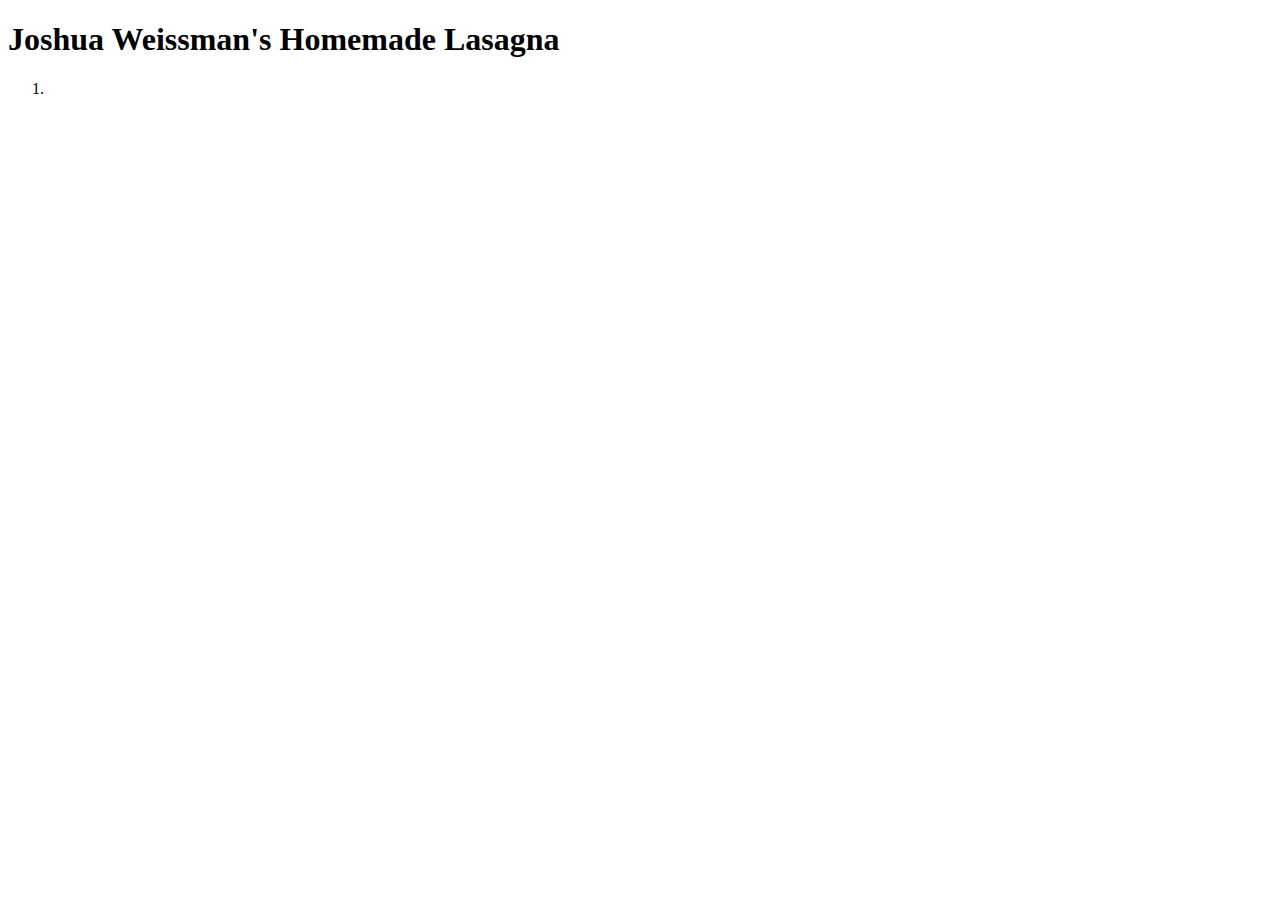
==== recipes/lasagna.html @ 9297a374 "Create Home & Recipe Page" ====
<!DOCTYPE html>
<html lang="en">
<head>
    <meta charset="UTF-8">
    <meta name="viewport" content="width=device-width, initial-scale=1.0">
    <title>Lasagna Recipe</title>
</head>
<body>
    <h1>Joshua Weissman's Homemade Lasagna</h1>
    <ol>
        <li></li>
        
    </ol>
</body>
</html>
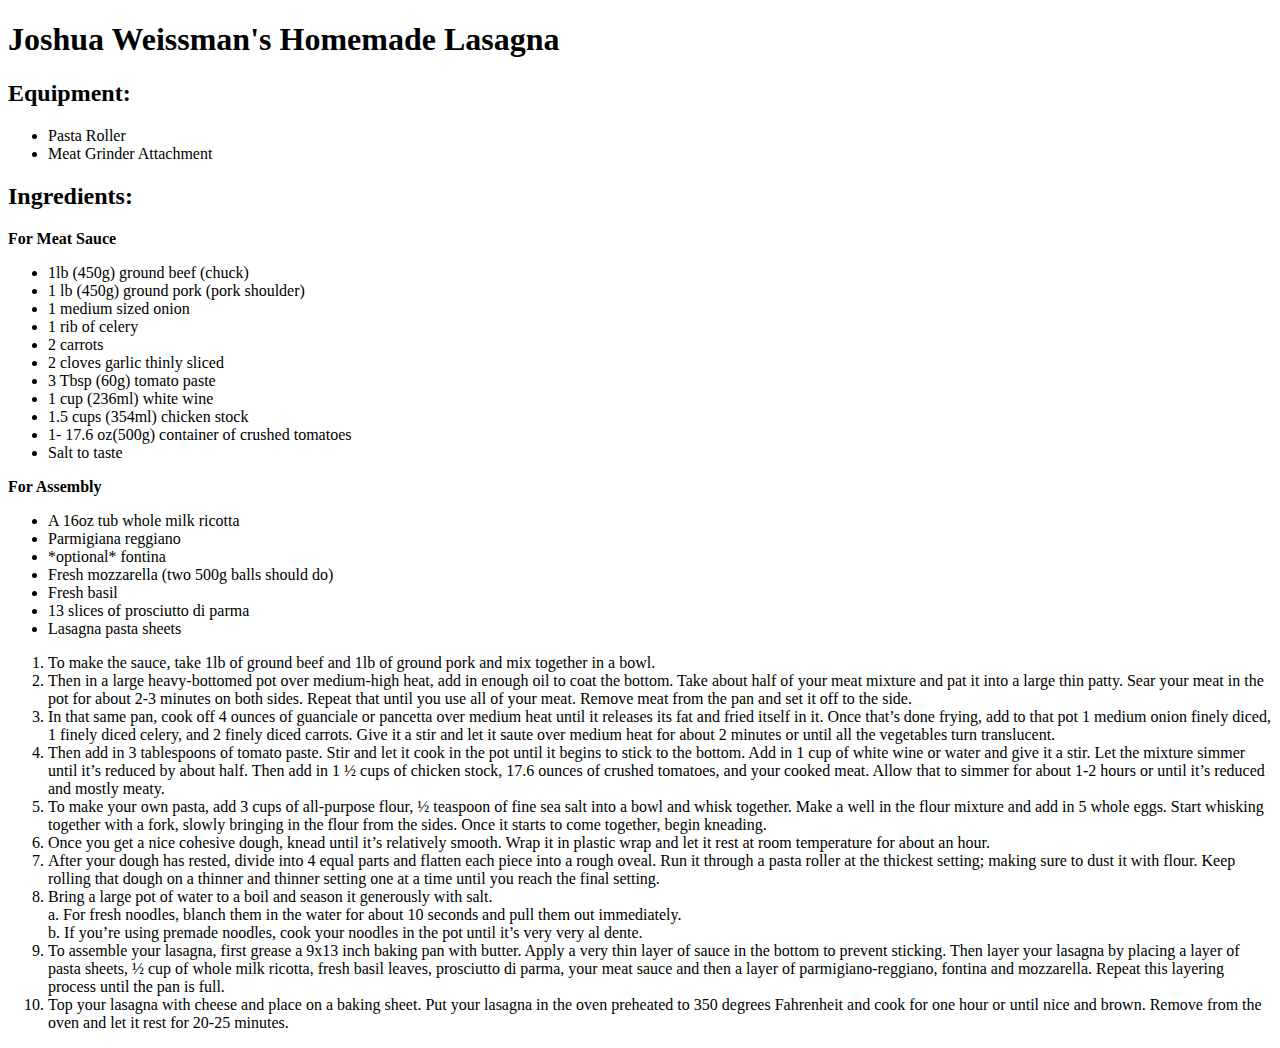
==== commit 720aee84: "Finish lasagna recipe page" ====
--- a/recipes/lasagna.html
+++ b/recipes/lasagna.html
@@ -7,9 +7,49 @@
 </head>
 <body>
     <h1>Joshua Weissman's Homemade Lasagna</h1>
+    <h2>Equipment: </h2>
+    <ul>
+        <li>Pasta Roller</li>
+        <li>Meat Grinder Attachment</li>
+    </ul>
+    <h2>Ingredients: </h2>
+    <p><strong>For Meat Sauce</strong></p>
+    <ul>
+        <li>1lb (450g) ground beef (chuck)</li>
+        <li>1 lb (450g) ground pork (pork shoulder)</li>
+        <li>1 medium sized onion</li>
+        <li>1 rib of celery</li>
+        <li>2 carrots</li>
+        <li>2 cloves garlic thinly sliced</li>
+        <li>3 Tbsp (60g) tomato paste</li>
+        <li>1 cup (236ml) white wine</li>
+        <li>1.5 cups (354ml) chicken stock</li>
+        <li>1- 17.6 oz(500g) container of crushed tomatoes</li>
+        <li>Salt to taste</li>
+    </ul>
+    <p><strong>For Assembly</strong></p>
+    <ul>
+        <li>A 16oz tub whole milk ricotta</li>
+        <li>Parmigiana reggiano</li>
+        <li>*optional* fontina</li>
+        <li>Fresh mozzarella (two 500g balls should do)</li>
+        <li>Fresh basil</li>
+        <li>13 slices of prosciutto di parma</li>
+        <li>Lasagna pasta sheets</li>
+    </ul>
     <ol>
-        <li></li>
-        
+        <li>To make the sauce, take 1lb of ground beef and 1lb of ground pork and mix together in a bowl.</li>
+        <li>Then in a large heavy-bottomed pot over medium-high heat, add in enough oil to coat the bottom. Take about half of your meat mixture and pat it into a large thin patty. Sear your meat in the pot for about 2-3 minutes on both sides. Repeat that until you use all of your meat. Remove meat from the pan and set it off to the side.</li>
+        <li>In that same pan, cook off 4 ounces of guanciale or pancetta over medium heat until it releases its fat and fried itself in it. Once that’s done frying, add to that pot 1 medium onion finely diced, 1 finely diced celery, and 2 finely diced carrots. Give it a stir and let it saute over medium heat for about 2 minutes or until all the vegetables turn translucent.</li>
+        <li>Then add in 3 tablespoons of tomato paste. Stir and let it cook in the pot until it begins to stick to the bottom. Add in 1 cup of white wine or water and give it a stir. Let the mixture simmer until it’s reduced by about half. Then add in 1 ½ cups of chicken stock, 17.6 ounces of crushed tomatoes, and your cooked meat. Allow that to simmer for about 1-2 hours or until it’s reduced and mostly meaty.</li>
+        <li>To make your own pasta, add 3 cups of all-purpose flour, ½ teaspoon of fine sea salt into a bowl and whisk together. Make a well in the flour mixture and add in 5 whole eggs. Start whisking together with a fork, slowly bringing in the flour from the sides. Once it starts to come together, begin kneading.</li>
+        <li>Once you get a nice cohesive dough, knead until it’s relatively smooth. Wrap it in plastic wrap and let it rest at room temperature for about an hour.</li>
+        <li>After your dough has rested, divide into 4 equal parts and flatten each piece into a rough oveal. Run it through a pasta roller at the thickest setting; making sure to dust it with flour. Keep rolling that dough on a thinner and thinner setting one at a time until you reach the final setting.</li>
+        <li>Bring a large pot of water to a boil and season it generously with salt.<br>
+        a. For fresh noodles, blanch them in the water for about 10 seconds and pull them out immediately.<br>
+        b. If you’re using premade noodles, cook your noodles in the pot until it’s very very al dente.</li>
+        <li>To assemble your lasagna, first grease a 9x13 inch baking pan with butter. Apply a very thin layer of sauce in the bottom to prevent sticking. Then layer your lasagna by placing a layer of pasta sheets, ½ cup of whole milk ricotta, fresh basil leaves, prosciutto di parma, your meat sauce and then a layer of parmigiano-reggiano, fontina and mozzarella. Repeat this layering process until the pan is full.</li>
+        <li>Top your lasagna with cheese and place on a baking sheet. Put your lasagna in the oven preheated to 350 degrees Fahrenheit and cook for one hour or until nice and brown. Remove from the oven and let it rest for 20-25 minutes.</li>
     </ol>
 </body>
 </html>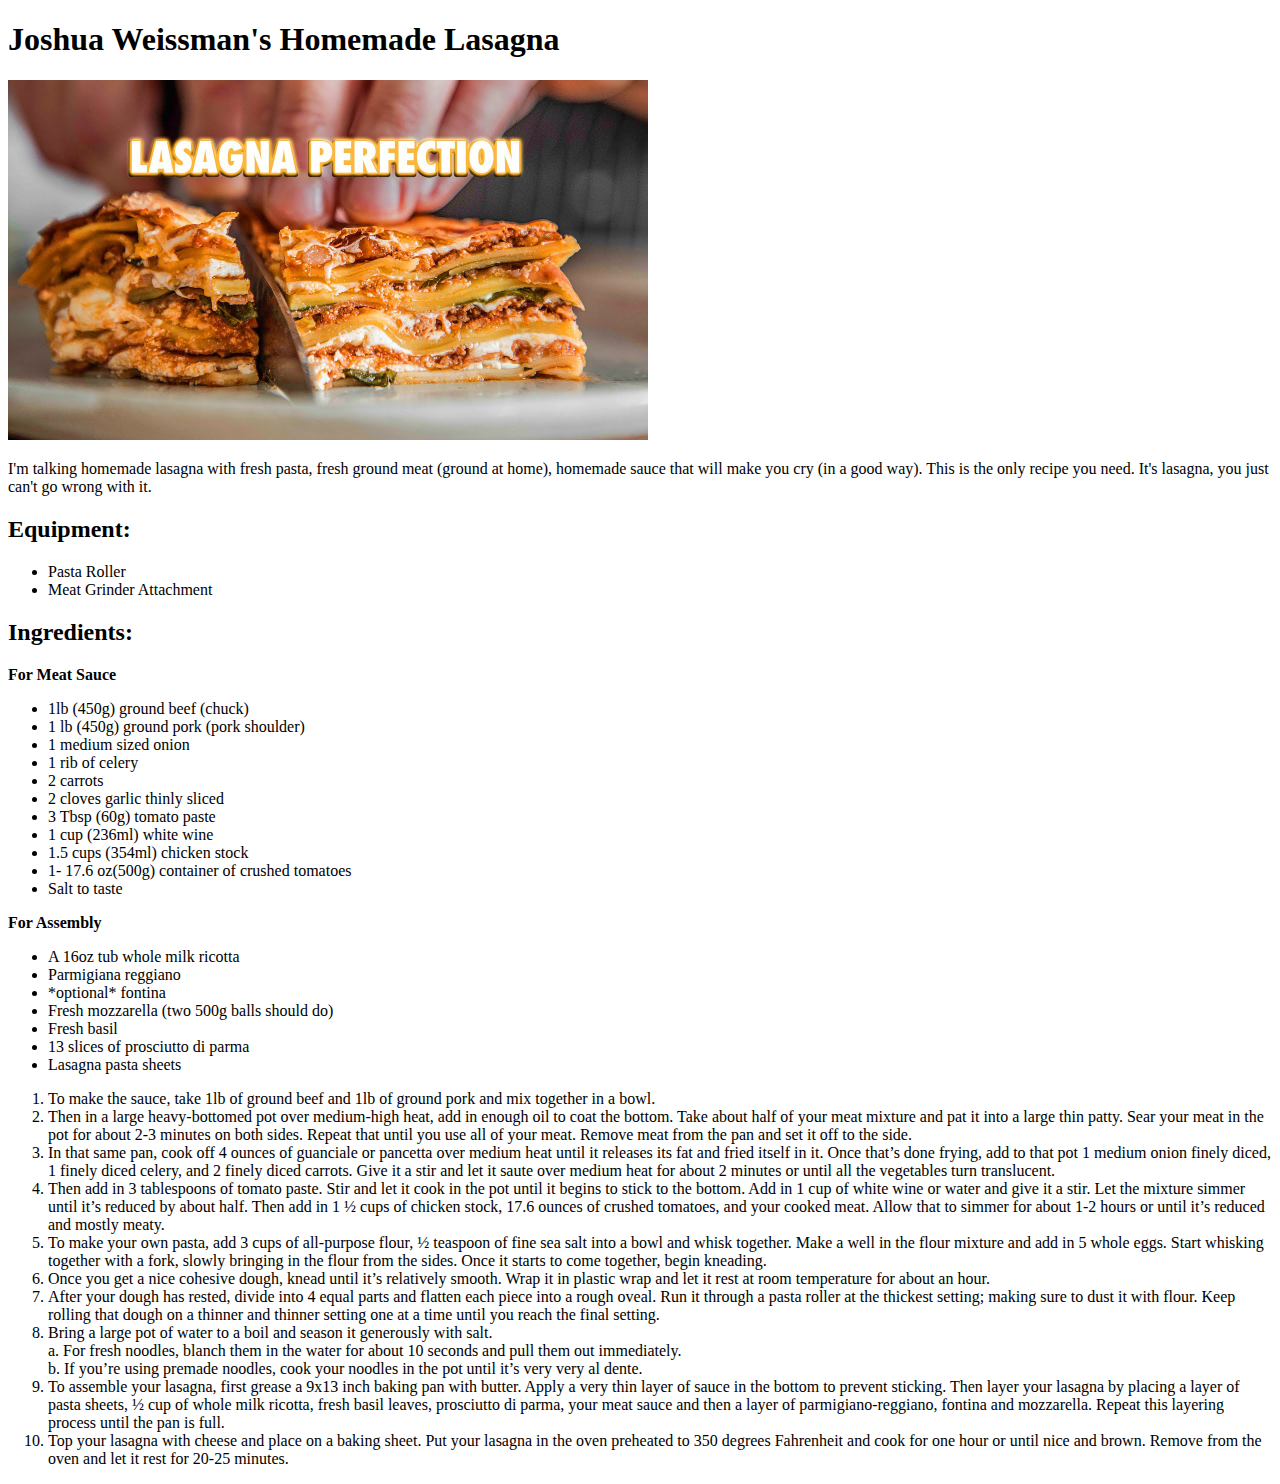
==== commit afbbbdfb: "Add image and description to lasagna page" ====
--- a/recipes/lasagna.html
+++ b/recipes/lasagna.html
@@ -7,6 +7,8 @@
 </head>
 <body>
     <h1>Joshua Weissman's Homemade Lasagna</h1>
+    <img src="./../images/lasagna.jpg" width="640" height="360">
+    <p>I'm talking homemade lasagna with fresh pasta, fresh ground meat (ground at home), homemade sauce that will make you cry (in a good way). This is the only recipe you need. It's lasagna, you just can't go wrong with it.</p>
     <h2>Equipment: </h2>
     <ul>
         <li>Pasta Roller</li>
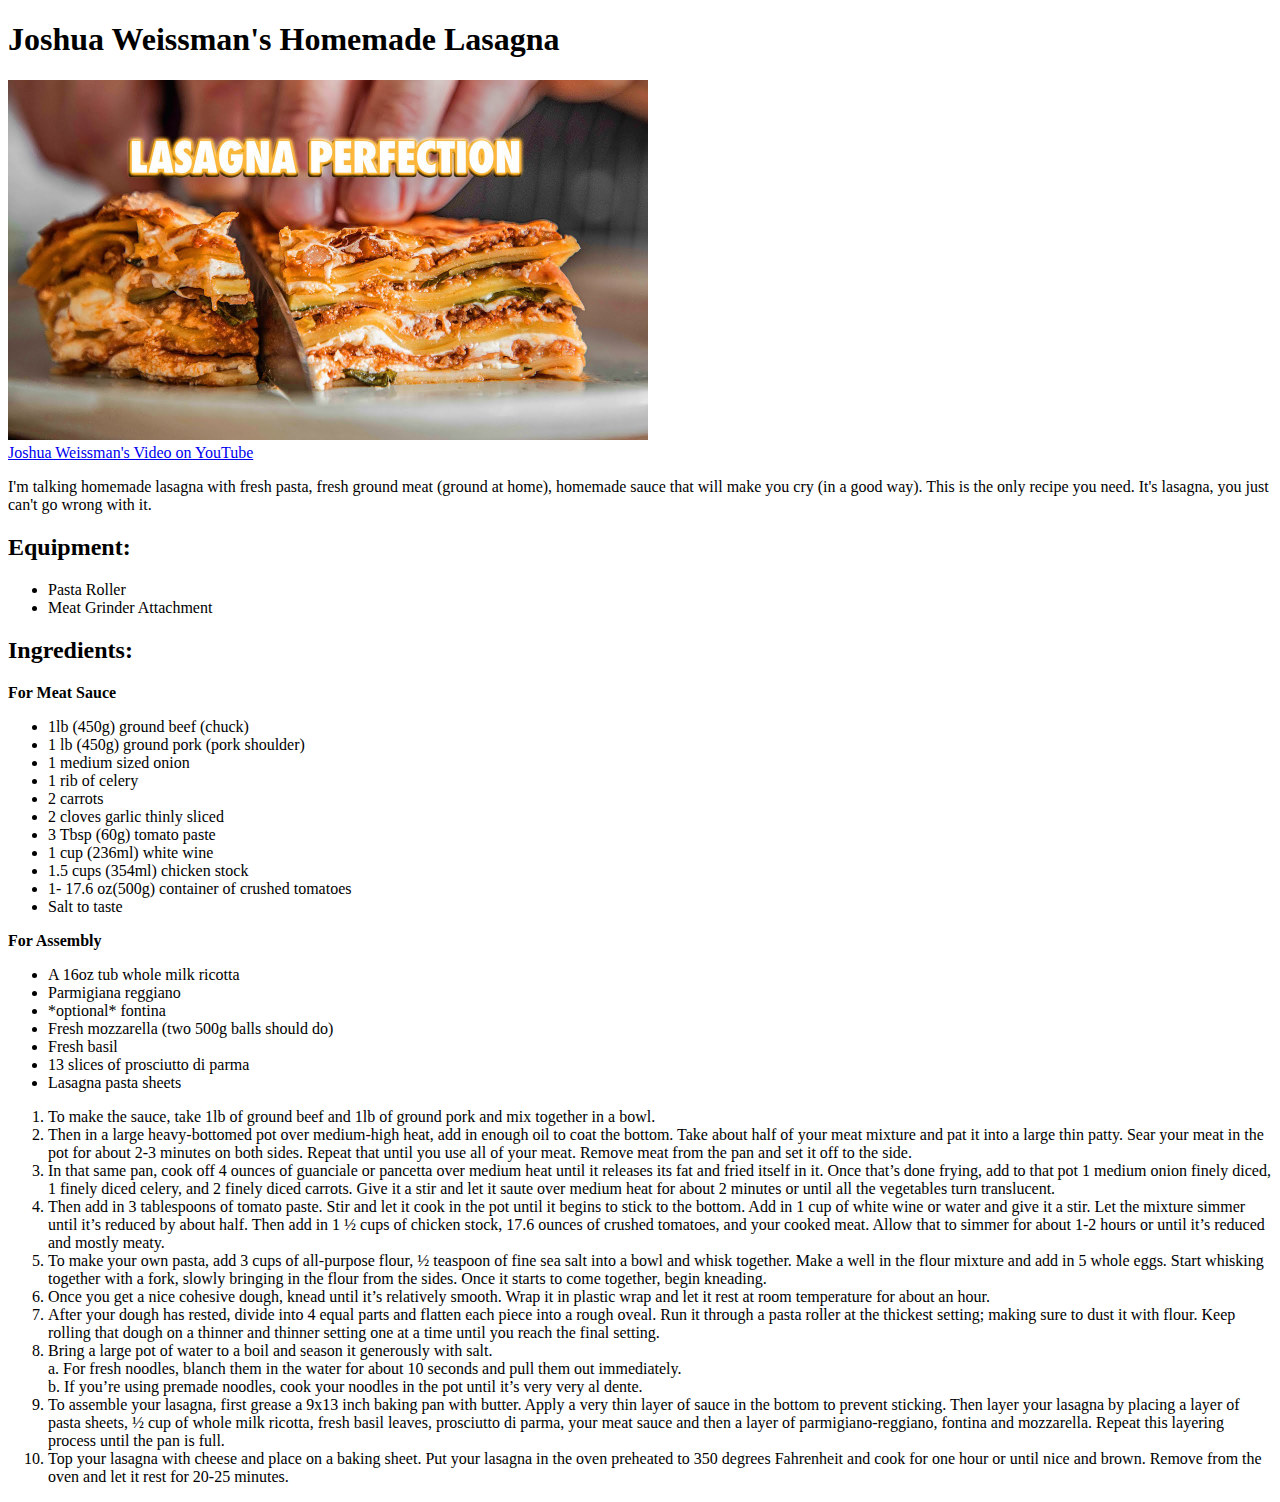
==== commit 7ff95b02: "Add link attributes & Make penne alla vodka page" ====
--- a/recipes/lasagna.html
+++ b/recipes/lasagna.html
@@ -8,6 +8,7 @@
 <body>
     <h1>Joshua Weissman's Homemade Lasagna</h1>
     <img src="./../images/lasagna.jpg" width="640" height="360">
+    <a href="https://youtu.be/3JPCVy5cZ_c" target="_blank" rel="noopener noreferrer"><br>Joshua Weissman's Video on YouTube</a>
     <p>I'm talking homemade lasagna with fresh pasta, fresh ground meat (ground at home), homemade sauce that will make you cry (in a good way). This is the only recipe you need. It's lasagna, you just can't go wrong with it.</p>
     <h2>Equipment: </h2>
     <ul>
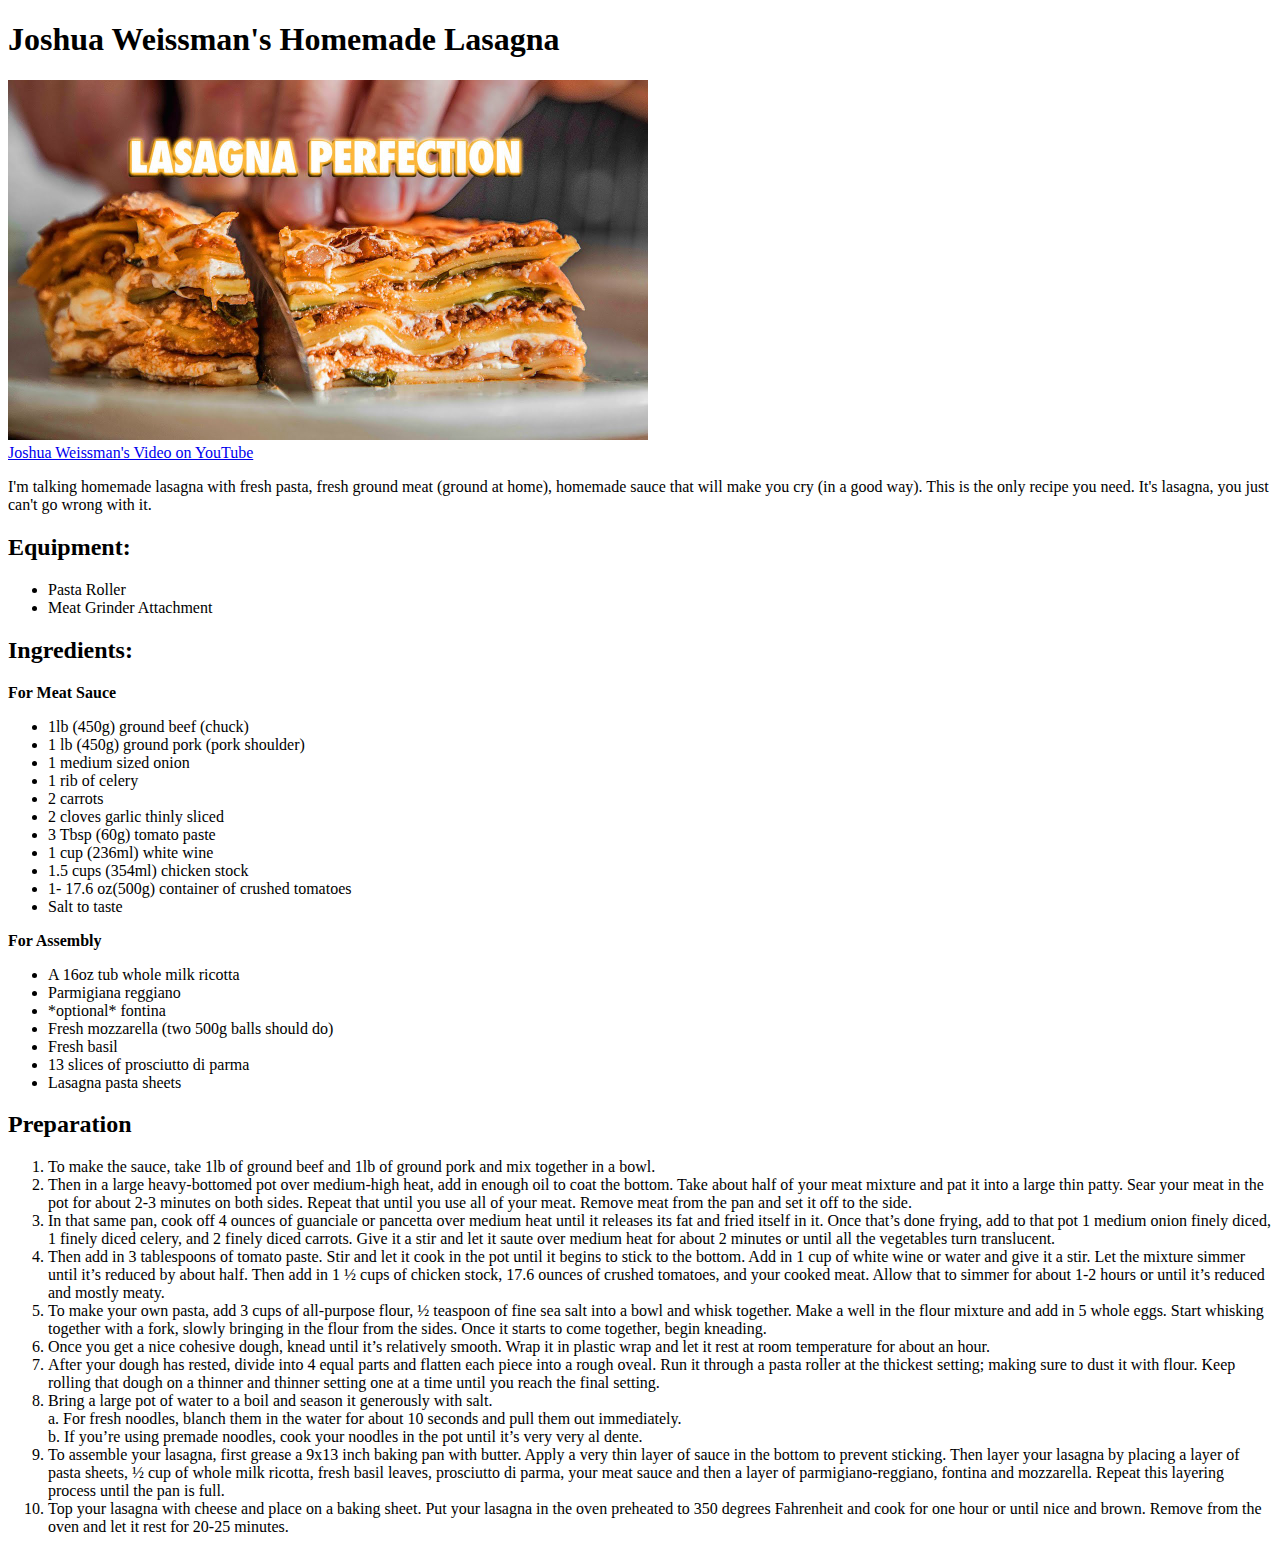
==== commit d7b92dd1: "Complete Pasta Alla Vodka page & tweak wording" ====
--- a/recipes/lasagna.html
+++ b/recipes/lasagna.html
@@ -40,6 +40,7 @@
         <li>13 slices of prosciutto di parma</li>
         <li>Lasagna pasta sheets</li>
     </ul>
+    <h2>Preparation</h2>
     <ol>
         <li>To make the sauce, take 1lb of ground beef and 1lb of ground pork and mix together in a bowl.</li>
         <li>Then in a large heavy-bottomed pot over medium-high heat, add in enough oil to coat the bottom. Take about half of your meat mixture and pat it into a large thin patty. Sear your meat in the pot for about 2-3 minutes on both sides. Repeat that until you use all of your meat. Remove meat from the pan and set it off to the side.</li>
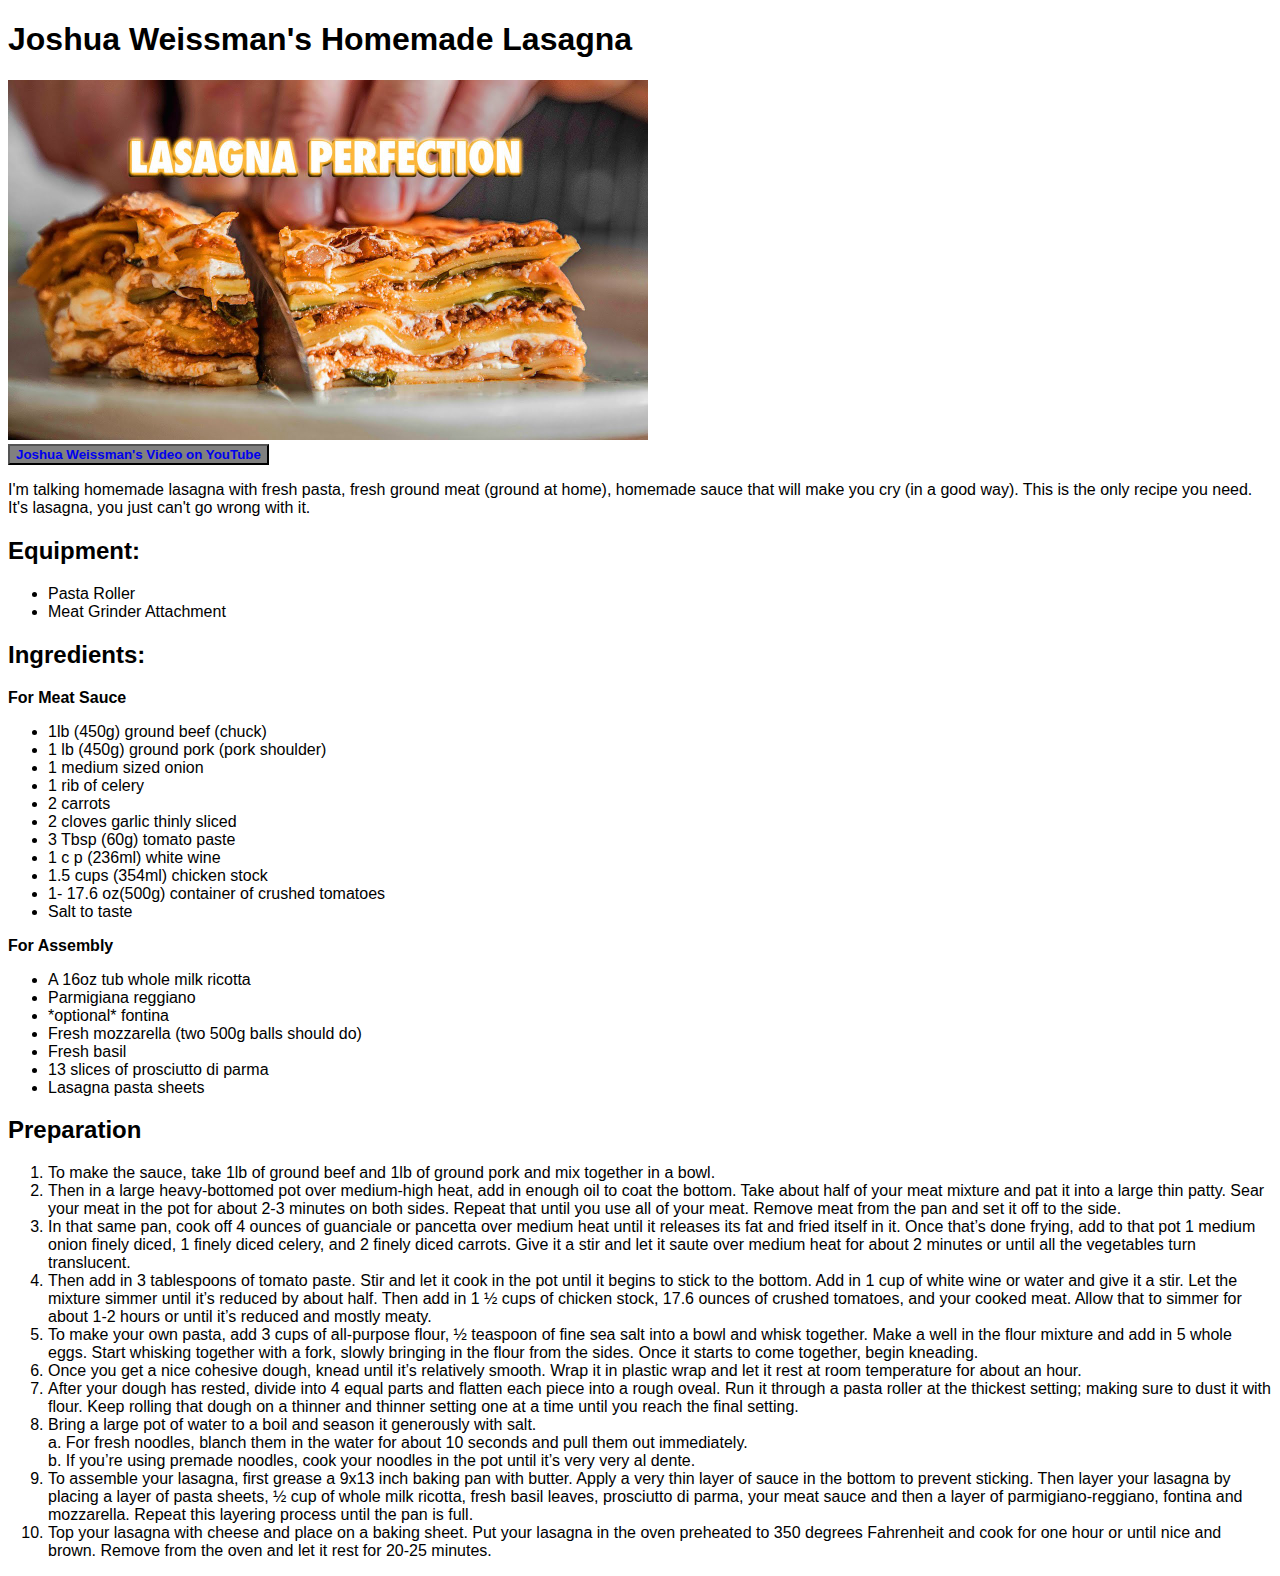
==== commit 78461c15: "Add stylesheet to each page" ====
--- a/recipes/lasagna.html
+++ b/recipes/lasagna.html
@@ -1,6 +1,7 @@
 <!DOCTYPE html>
 <html lang="en">
 <head>
+    <link rel="stylesheet" href="./../styles.css">
     <meta charset="UTF-8">
     <meta name="viewport" content="width=device-width, initial-scale=1.0">
     <title>Lasagna Recipe</title>
@@ -8,7 +9,7 @@
 <body>
     <h1>Joshua Weissman's Homemade Lasagna</h1>
     <img src="./../images/lasagna.jpg" width="640" height="360">
-    <a href="https://youtu.be/3JPCVy5cZ_c" target="_blank" rel="noopener noreferrer"><br>Joshua Weissman's Video on YouTube</a>
+    <br><button><a href="https://youtu.be/3JPCVy5cZ_c" target="_blank" rel="noopener noreferrer">Joshua Weissman's Video on YouTube</a></button>
     <p>I'm talking homemade lasagna with fresh pasta, fresh ground meat (ground at home), homemade sauce that will make you cry (in a good way). This is the only recipe you need. It's lasagna, you just can't go wrong with it.</p>
     <h2>Equipment: </h2>
     <ul>
@@ -25,7 +26,8 @@
         <li>2 carrots</li>
         <li>2 cloves garlic thinly sliced</li>
         <li>3 Tbsp (60g) tomato paste</li>
-        <li>1 cup (236ml) white wine</li>
+        <li>1 c    <link rel="stylesheet" href="styles.css">
+            p (236ml) white wine</li>
         <li>1.5 cups (354ml) chicken stock</li>
         <li>1- 17.6 oz(500g) container of crushed tomatoes</li>
         <li>Salt to taste</li>
--- a/styles.css
+++ b/styles.css
@@ -0,0 +1,18 @@
+* {
+    font-family: 'Lucida Sans', 'Lucida Sans Regular', 'Lucida Grande', 'Lucida Sans Unicode', Geneva, Verdana, sans-serif;
+}
+
+.pasta {
+    color: white;
+    text-align: center;
+}
+
+button {
+    font-weight: bold;
+    color: white;
+    background-color: gray;
+}
+
+a {
+    text-decoration: none;
+}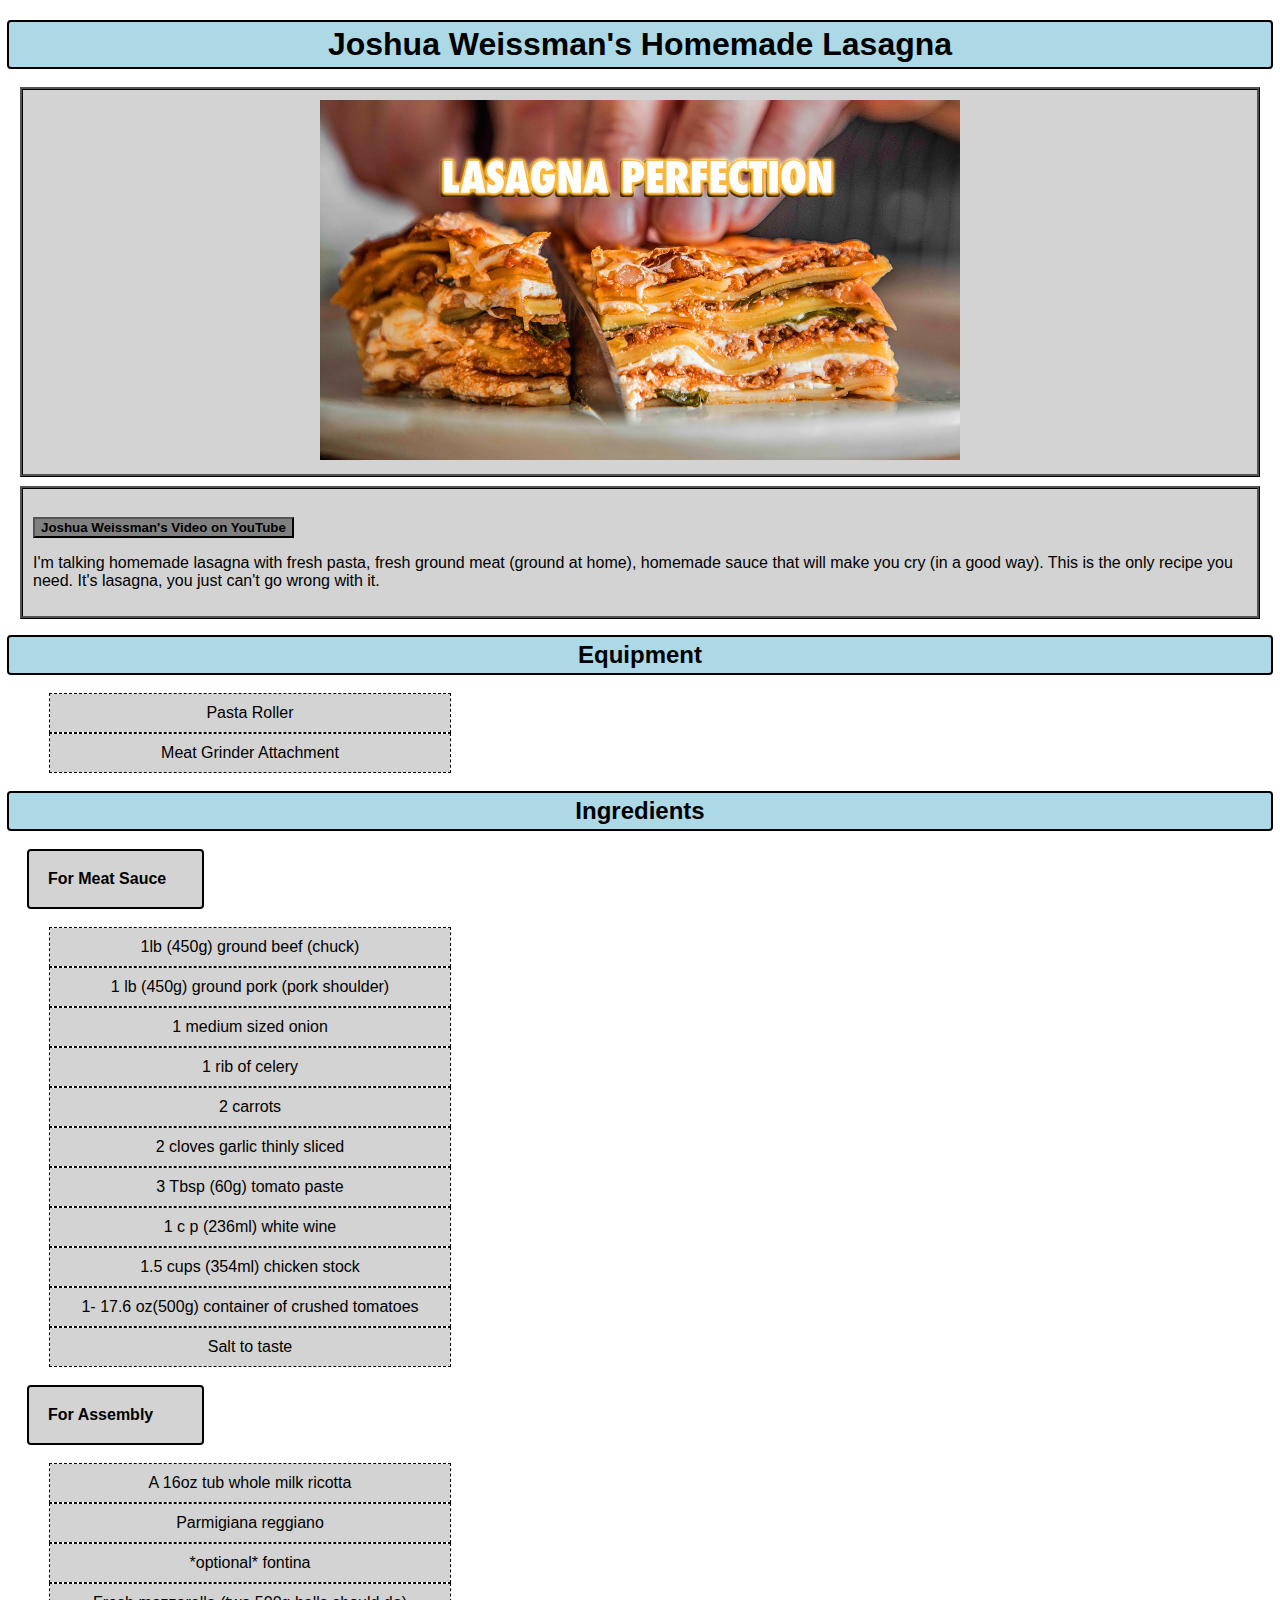
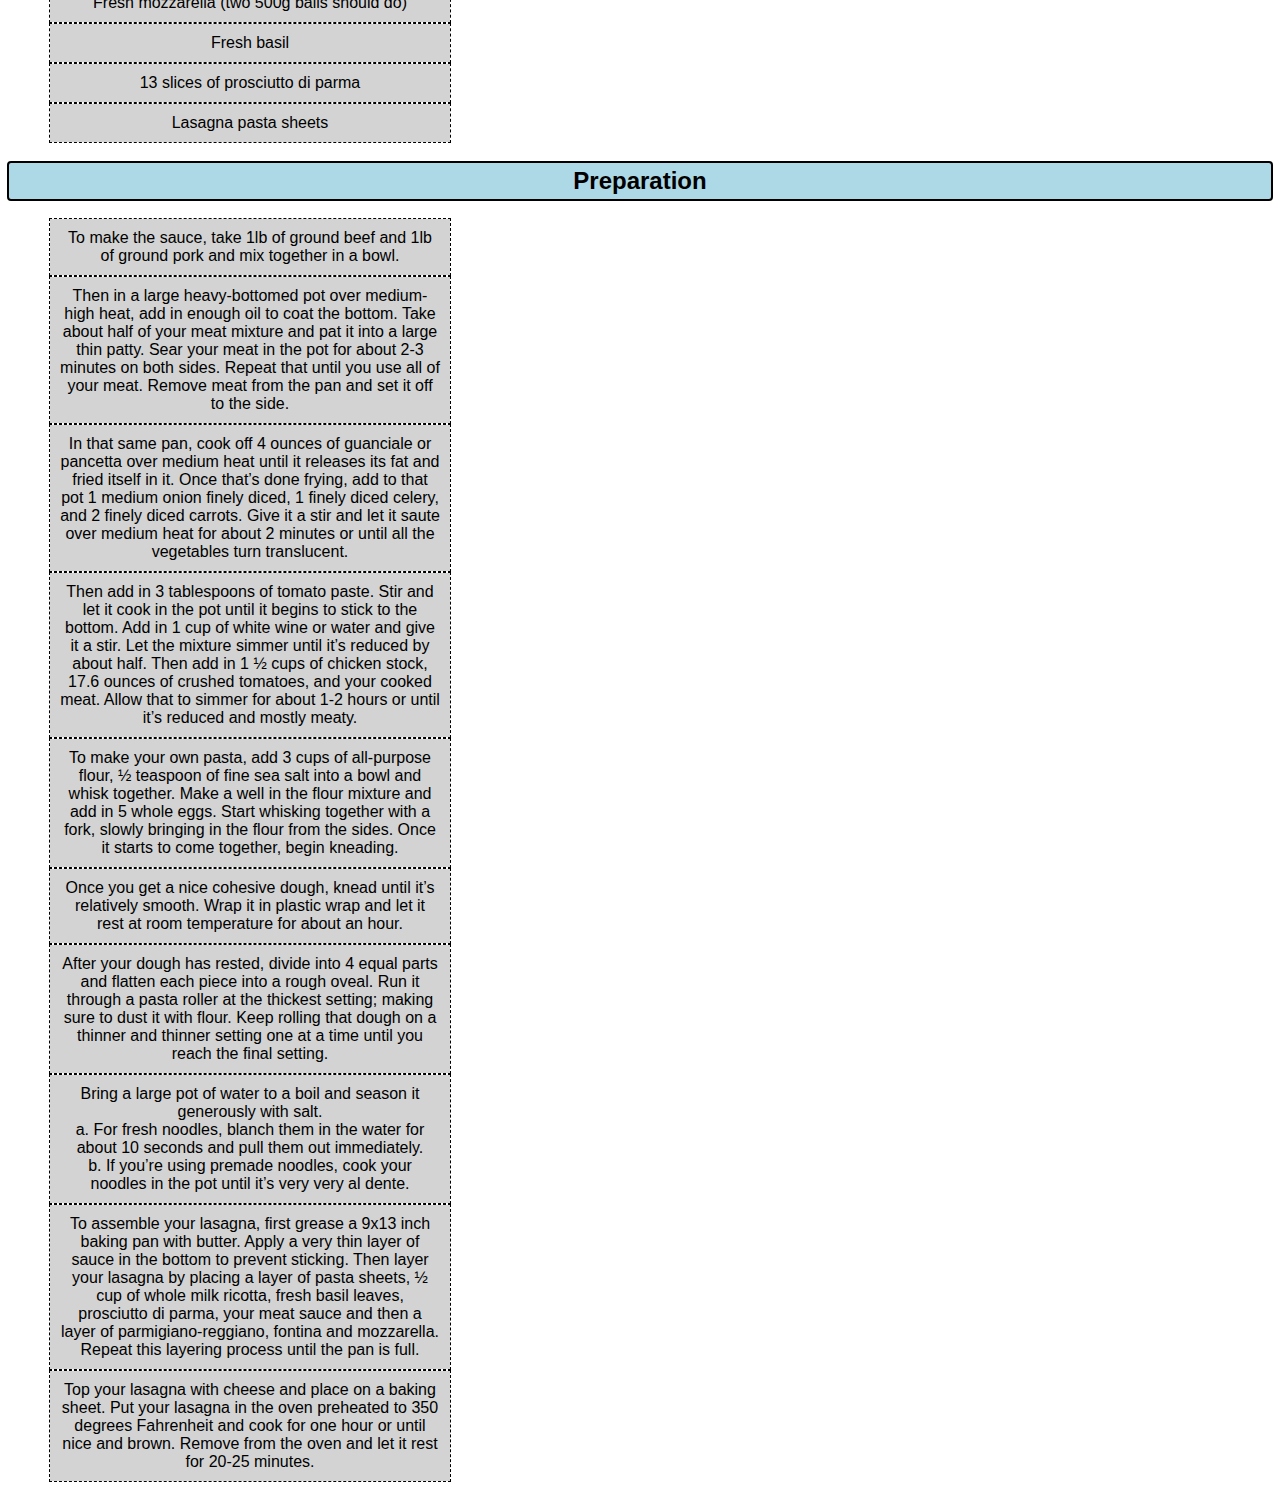
==== commit d739b505: "Add CSS containers" ====
--- a/recipes/lasagna.html
+++ b/recipes/lasagna.html
@@ -8,16 +8,20 @@
 </head>
 <body>
     <h1>Joshua Weissman's Homemade Lasagna</h1>
-    <img src="./../images/lasagna.jpg" width="640" height="360">
-    <br><button><a href="https://youtu.be/3JPCVy5cZ_c" target="_blank" rel="noopener noreferrer">Joshua Weissman's Video on YouTube</a></button>
-    <p>I'm talking homemade lasagna with fresh pasta, fresh ground meat (ground at home), homemade sauce that will make you cry (in a good way). This is the only recipe you need. It's lasagna, you just can't go wrong with it.</p>
-    <h2>Equipment: </h2>
+    <div class="imgbox">
+        <img src="./../images/lasagna.jpg" width="640" height="auto">
+    </div>
+    <div class="descriptionbox">
+        <br><button><a href="https://youtu.be/3JPCVy5cZ_c" target="_blank" rel="noopener noreferrer">Joshua Weissman's Video on YouTube</a></button>
+        <p>I'm talking homemade lasagna with fresh pasta, fresh ground meat (ground at home), homemade sauce that will make you cry (in a good way). This is the only recipe you need. It's lasagna, you just can't go wrong with it.</p>
+    </div>
+    <h2>Equipment </h2>
     <ul>
         <li>Pasta Roller</li>
         <li>Meat Grinder Attachment</li>
     </ul>
-    <h2>Ingredients: </h2>
-    <p><strong>For Meat Sauce</strong></p>
+    <h2>Ingredients </h2>
+    <p class="subheaderbox"><strong>For Meat Sauce</strong></p>
     <ul>
         <li>1lb (450g) ground beef (chuck)</li>
         <li>1 lb (450g) ground pork (pork shoulder)</li>
@@ -32,7 +36,7 @@
         <li>1- 17.6 oz(500g) container of crushed tomatoes</li>
         <li>Salt to taste</li>
     </ul>
-    <p><strong>For Assembly</strong></p>
+    <p class="subheaderbox"><strong>For Assembly</strong></p>
     <ul>
         <li>A 16oz tub whole milk ricotta</li>
         <li>Parmigiana reggiano</li>
--- a/styles.css
+++ b/styles.css
@@ -1,18 +1,90 @@
 * {
     font-family: 'Lucida Sans', 'Lucida Sans Regular', 'Lucida Grande', 'Lucida Sans Unicode', Geneva, Verdana, sans-serif;
+    box-sizing: border-box;
+}
+
+a {
+    color: black;
+    text-decoration: none;
+}
+
+.imgbox {
+    text-align: center;
+    background-color: lightgray;
+    width: auto;
+    padding: 10px;
+    margin: 15px;
+    outline-style: ridge;
+}
+
+.descriptionbox {
+    background-color: lightgray;
+    width: auto;
+    padding: 10px;
+    margin: 15px;
+    outline-style: ridge;
+}
+
+#strongpasta {
+    display: block;
+    text-align: center;
+}
+
+#pastaseparator {
+    background-color: black;
+    padding: 2px;
 }
 
 .pasta {
-    color: white;
+    background-color: lightgray;
+    width: 350px;
+    margin: 20px auto;
+    padding: 20px;
+    outline-color: black;
+    outline-style: dashed;
+    outline: auto;
+    display: block;
     text-align: center;
 }
 
 button {
+    width: auto;
     font-weight: bold;
-    color: white;
     background-color: gray;
 }
 
-a {
-    text-decoration: none;
+h2, 
+h1 {
+    text-align: center;
+    background-color: lightblue;
+    outline-color: black;
+    outline-style: dashed;
+    outline: auto;
+    padding-top: 5px;
+    padding-bottom: 5px;
+}
+
+.subheaderbox {
+    background-color: lightgray;
+    width: 175px;
+    margin: 20px;
+    padding: 20px;
+    outline-color: black;
+    outline-style: dashed;
+    outline: auto;
+    display: flex;
+    text-align: center;
+}
+
+li {
+    background-color: lightgray;
+    width: auto;
+    padding: 10px;
+    outline-color: black;
+    outline-style:dashed;
+    outline-width: 1px;
+    display: block;
+    width: 400px;
+    text-align: center;
+    margin: 2px;
 }